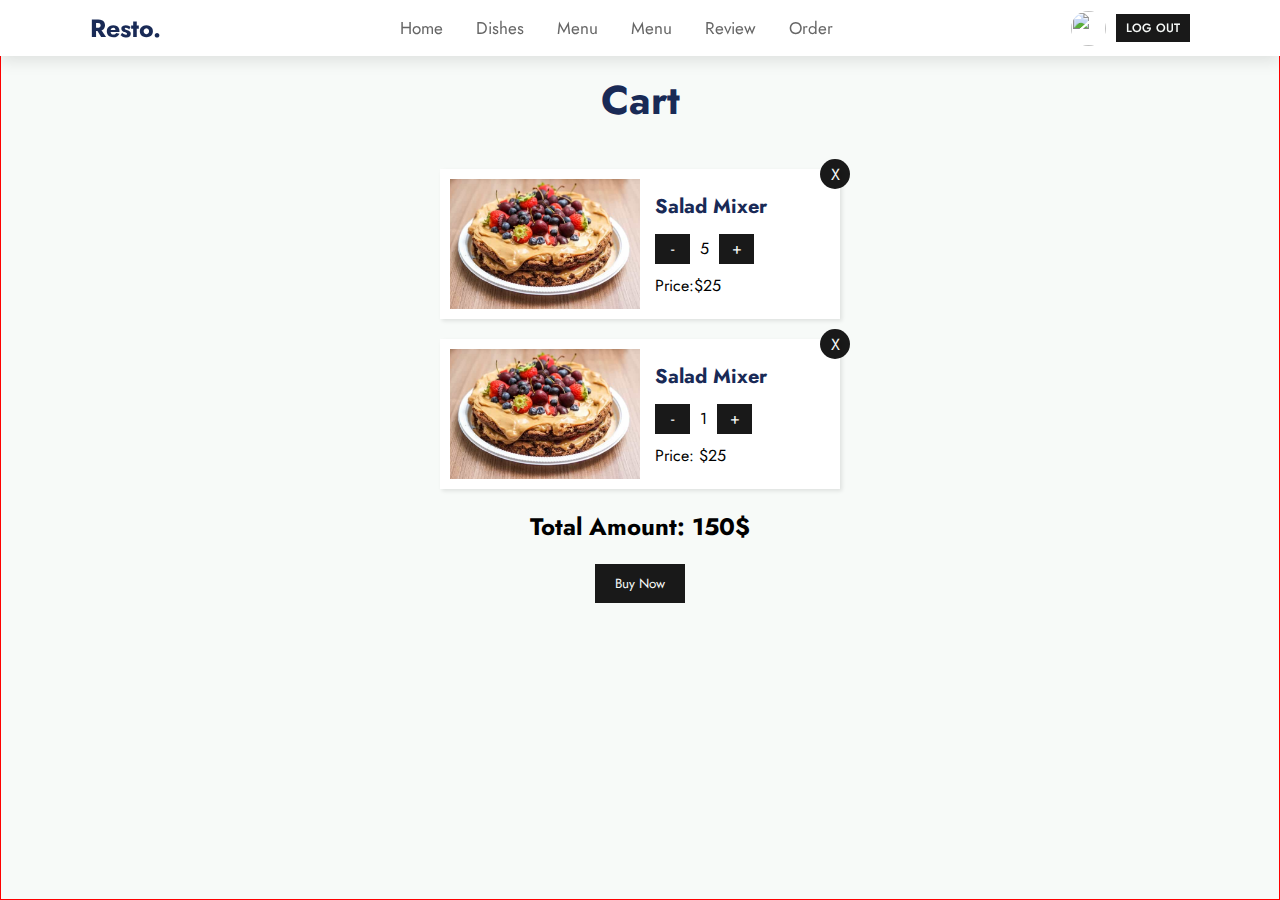
==== cart.html @ 864a32a4 "updated input type hidden" ====
<!DOCTYPE html>
<html lang="en">

<head>
    <meta charset="UTF-8">
    <meta http-equiv="X-UA-Compatible" content="IE=edge">
    <meta name="viewport" content="width=device-width, initial-scale=1.0">
    <title>Document</title>
    <link rel="stylesheet" href="./css/style.css">
    <link rel="stylesheet" href="./css/TodaysMenuStyle.css">
</head>

<body>
    <header>

        <a href="#" class="logo"><i class="fas fa-utensils"></i>resto.</a>

        <nav class="navbar">
            <a href="./index.html">home</a>
            <a href="#dishes">dishes</a>
            <a href="./TodaysMenuPage.html">Menu</a>
            <a href="#menu">menu</a>
            <a href="#review">review</a>
            <a href="#order">order</a>
        </nav>

        <div class="icons">
            <div class="avatar">

                <img class="avatar__image"
                    src="https://images.unsplash.com/photo-1599566150163-29194dcaad36?ixlib=rb-4.0.3&ixid=MnwxMjA3fDB8MHxwaG90by1wYWdlfHx8fGVufDB8fHx8&auto=format&fit=crop&w=387&q=80" />
                <h6>Log out</h6>
            </div>
        </div>
    </header>
    <div class="section-3">
        <div style="margin-top: 30px; ">
            <h3 style="font-size: 40px;" class="cart-title">Cart</h3>
        </div>
        <div class="cart-container">
            <div class="cart-card">
                <div class="cart-image-container">
                    <img src="./images/menu-5.jpg" />
                </div>
                <div class="cart-info">
                    <h4 class="dish-title">Salad Mixer</h4>
                    <div class="cart-button-container">
                        <div class="btn-container">
                            <button class="decrease">-</button>
                            <div class="cart-value">5</div>
                            <button class="increase">+</button>
                        </div>

                        <div class="cart-price">
                            <p>price:$</p>
                            <span class="price">25</span>
                            <input type="hidden" class="input-hidden" />
                        </div>
                    </div>
                </div>
                <div class="delete">
                    <span>X</span>
                </div>
            </div>
            <div class="cart-card">
                <div class="cart-image-container">
                    <img src="./images/menu-5.jpg" />
                </div>
                <div class="cart-info">
                    <h4 class="dish-title">Salad Mixer</h4>
                    <div class="cart-button-container">
                        <div class="btn-container">
                            <button class="decrease">-</button>
                            <div class="cart-value">1</div>
                            <button class="increase">+</button>
                        </div>

                        <div class="cart-price">
                            <p>price: $</p>
                            <span class="price">25</span>
                            <input type="hidden" class="input-hidden" />
                        </div>
                    </div>
                </div>
                <div class="delete">
                    <span>X</span>
                </div>
            </div>
            <!-- <div class="cart-card">
                <div class="cart-image-container">
                    <img src="./images/menu-5.jpg" />
                </div>
                <div class="cart-info">
                    <h4 class="dish-title">Salad Mixer</h4>
                    <div class="cart-button-container">
                        <div class="btn-container">
                            <button class="decrease">-</button>
                            <div class="cart-value">1</div>
                            <button class="increase">+</button>
                        </div>
                       
                        <div class="cart-price">
                            <p>price:$</p>
                            <span class="price">25</span>
                        </div>
                    </div>
                </div>
                <div class="delete">
                    <span>X</span>
                </div>
            </div> -->

            <div class="cart-total">

                <h5>Total Amount: <span class="total-amount">75</span>$</h5>


            </div>
            <button class="buy-btn">Buy Now</button>

        </div>
    </div>
</body>
<script src="./js/cartLogic.js"></script>

</html>
---- css/style.css ----
@import url('https://fonts.googleapis.com/css2?family=Jost:wght@100;200;300;400;500;600;700&display=swap');

:root{
    --green:#27ae60;
    --black:#192a56;
    --light-color:#666;
    --box-shadow:0 .5rem 1.5rem rgba(0,0,0,.1);
    --white:#f7faf8;
    --gray:#918f7d;
}

*{
    font-family: 'Jost', sans-serif;
    margin:0; padding:0;
    box-sizing: border-box;
    text-decoration: none;
    outline: none; border:none;
    text-transform: capitalize;
    transition: all .2s linear;
}

html{
    font-size: 62.5%;
    overflow-x: hidden;
    scroll-padding-top: 5.5rem;
    scroll-behavior: smooth;
}

section{
    padding:2rem 9%;
}

/* section:nth-child(even){
    background:#eee;
} */

.sub-heading{
    text-align: center;
    color:var(--green);
    font-size: 2rem;
    padding-top: 1rem;
}

.heading{
    text-align: center;
    color:var(--black);
    font-size: 3rem;
    padding-bottom: 2rem;
    text-transform: uppercase;
}

.btn{
    margin-top: 1rem;
    display: inline-block;
    font-size: 1.7rem;
    color:#fff;
    background: var(--black);
    border-radius: .5rem;
    cursor: pointer;
    padding:.8rem 3rem;
}

.btn:hover{
    background: var(--green);
    letter-spacing: .1rem;
}

header{
    position: fixed;
    top:0; left: 0; right:0;
    background: #fff;
    padding:1rem 7%;
    display: flex;
    align-items: center;
    justify-content: space-between;
    z-index: 1000;
    box-shadow: var(--box-shadow);
}

header .logo{
    color:var(--black);
    font-size: 2.5rem;
    font-weight: bolder;
}

header .logo i{
    color:var(--green);
}

header .navbar a{
    font-size: 1.7rem;
    border-radius: .5rem;
    padding:.5rem 1.5rem;
    color:var(--light-color);
}

header .navbar a.active,
header .navbar a:hover{
    color:#fff;
    background: rgba(0,0,0,.9);
}

header .icons i,
header .icons a{
    cursor: pointer;
    margin-left: .5rem;
    height:4.5rem;
    line-height: 4.5rem;
    width:4.5rem;
    text-align: center;
    font-size: 1.7rem;
    color:var(--black);
    border-radius: 50%;
    background: #eee;
}

header .icons i:hover,
header .icons a:hover{
    color:#fff;
    background: var(--green);
    transform: rotate(360deg);
}

header .icons #menu-bars{
    display: none;
}

#search-form{
    position: fixed;
    top:-110%; left:0; 
    height:100%; width:100%;
    z-index: 1004;
    background:rgba(0,0,0,.8);
    display: flex;
    align-items: center;
    justify-content: center;
    padding:0 1rem;
}

#search-form.active{
    top:0;
}

#search-form #search-box{
    width:50rem;
    border-bottom: .1rem solid #fff;
    padding:1rem 0;
    color:#fff;
    font-size: 3rem;
    text-transform: none;
    background:none;
}

#search-form #search-box::placeholder{
    color:#eee;
}

#search-form #search-box::-webkit-search-cancel-button{
    -webkit-appearance: none;
}

#search-form label{
    color:#fff;
    cursor:pointer;
    font-size: 3rem;
}

#search-form label:hover{
    color:var(--green);
}

#search-form #close{
    position: absolute;
    color:#fff;
    cursor: pointer;
    top: 2rem; right:3rem;
    font-size: 5rem;
}

.home .home-slider .slide{
    display: flex;
    align-items: center;
    flex-wrap: wrap;
    gap:2rem; 
    padding-top: 9rem;
}

.home .home-slider .slide .content{
    flex:1 1 45rem;
}

.home .home-slider .slide .image{
    flex:1 1 45rem;
}

.home .home-slider .slide .image img{
    width: 100%;
}

.home .home-slider .slide .content span{
    color:var(--green);
    font-size: 2.5rem;
}

.home .home-slider .slide .content h3{
    color:var(--black);
    font-size: 7rem;
}

.home .home-slider .slide .content p{
    color:var(--light-color);
    font-size: 2.2rem;
    padding:.5rem 0;
    line-height: 1.5;
}

.swiper-pagination-bullet-active{
    background:var(--green);
}

.dishes .box-container{
    display: grid;
    grid-template-columns: repeat(auto-fit, minmax(28rem, 1fr));
    gap:1.5rem;
}

.dishes .box-container .box{
    padding:2.5rem;
    background:#fff;
    border-radius: .5rem;
    border:.1rem solid rgba(0,0,0,.2);
    box-shadow: var(--box-shadow);
    position: relative;
    overflow: hidden;
    text-align: center;
}

.dishes .box-container .box .fa-heart,
.dishes .box-container .box .fa-eye{
    position: absolute;
    top:1.5rem;
    background:#eee;
    border-radius: 50%;
    height: 5rem;
    width:5rem;
    line-height: 5rem;
    font-size: 2rem;
    color:var(--black);
}

.dishes .box-container .box .fa-heart:hover,
.dishes .box-container .box .fa-eye:hover{
    background: var(--green);
    color:#fff;
}

.dishes .box-container .box .fa-heart{
    right:-15rem;
}

.dishes .box-container .box .fa-eye{
    left:-15rem;
}

.dishes .box-container .box:hover .fa-heart{
    right:1.5rem;
}

.dishes .box-container .box:hover .fa-eye{
    left:1.5rem;
}

.dishes .box-container .box img{
    height:17rem;
    margin:1rem 0;
}

.dishes .box-container .box h3{
    color:var(--black);
    font-size: 2.5rem;
}

.dishes .box-container .box .stars{
    padding:1rem 0;
}

.dishes .box-container .box .stars i{
    font-size: 1.7rem;
    color:var(--green);
}

.dishes .box-container .box span{
    color:var(--green);
    font-weight: bolder;
    margin-right: 1rem;
    font-size: 2.5rem;
}

.about .row{
    display: flex;
    flex-wrap: wrap;
    gap:1.5rem;
    align-items: center;
}

.about .row .image{
    flex:1 1 45rem;
}

.about .row .image img{ 
    width: 100%;
}

.about .row .content{
    flex:1 1 45rem;
}

.about .row .content h3{
    color:var(--black);
    font-size: 4rem;
    padding:.5rem 0;
}

.about .row .content p{
    color:var(--light-color);
    font-size: 1.5rem;
    padding:.5rem 0;
    line-height: 2;
}

.about .row .content .icons-container{
    display: flex;
    gap:1rem;
    flex-wrap: wrap;
    padding:1rem 0;
    margin-top: .5rem;
}

.about .row .content .icons-container .icons{
    background:#eee;
    border-radius: .5rem;
    border:.1rem solid rgba(0,0,0,.2);
    display: flex;
    align-items: center;
    justify-content: center;
    gap:1rem;
    flex:1 1 17rem;
    padding:1.5rem 1rem;
}

.about .row .content .icons-container .icons i{
    font-size: 2.5rem;
    color:var(--green);
}

.about .row .content .icons-container .icons span{
    font-size: 1.5rem;
    color:var(--black);
}

.menu .box-container{
    display: grid;
    grid-template-columns: repeat(auto-fit, minmax(30rem, 1fr));
    gap:1.5rem;
}

.menu .box-container .box{
    background: #fff;
    border:.1rem solid rgba(0,0,0,.2);
    border-radius: .5rem;
    box-shadow: var(--box-shadow);    
}

.menu .box-container .box .image{
    height: 25rem;
    width: 100%;
    padding:1.5rem;
    overflow: hidden;
    position: relative;
}

.menu .box-container .box .image img{
    height: 100%;
    width: 100%;
    border-radius: .5rem;
    object-fit: cover;
}

.menu .box-container .box .image .fa-heart{
    position: absolute;
    top:2.5rem; right: 2.5rem;
    height: 5rem;
    width: 5rem;
    line-height: 5rem;
    text-align: center;
    font-size: 2rem;
    background: #fff;
    border-radius: 50%;
    color:var(--black);
}

.menu .box-container .box .image .fa-heart:hover{
    background-color: var(--green);
    color:#fff;
}

.menu .box-container .box .content{
    padding:2rem;
    padding-top: 0;
}

.menu .box-container .box .content .stars{
    padding-bottom: 1rem;
}

.menu .box-container .box .content .stars i{
   font-size: 1.7rem;
   color:var(--green);
}

.menu .box-container .box .content h3{
    color:var(--black);
    font-size: 2.5rem;
}

.menu .box-container .box .content p{
    color:var(--light-color);
    font-size: 1.6rem;
    padding:.5rem 0;
    line-height: 1.5;
}

.menu .box-container .box .content .price{
    color:var(--green);
    margin-left: 1rem;
    font-size: 2.5rem;
}

.review .slide{
    padding:2rem;
    box-shadow:var(--box-shadow);
    border:.1rem solid rgba(0,0,0,.2);
    border-radius: .5rem;
    position: relative;    
}

.review .slide .fa-quote-right{
    position: absolute;
    top:2rem; right:2rem;
    font-size: 6rem;
    color:#ccc;
}

.review .slide .user{
    display: flex;
    gap:1.5rem;
    align-items: center;
    padding-bottom: 1.5rem;
}

.review .slide .user img{
    height: 7rem;
    width: 7rem;
    border-radius: 50%;
    object-fit: cover;
}

.review .slide .user h3{
    color:var(--black);
    font-size: 2rem;
    padding-bottom: .5rem;
}

.review .slide .user i{
    font-size: 1.3rem;
    color:var(--green);
}

.review .slide p{
    font-size: 1.5rem;
    line-height: 1.8;
    color:var(--light-color);
}

.order form{
    max-width:90rem;
    border-radius: .5rem;
    box-shadow: var(--box-shadow);
    border:.1rem solid rgba(0,0,0,.2);
    background:#fff;
    padding:1.5rem;
    margin:0 auto;
}

.order form .inputBox{
    display: flex;
    flex-wrap: wrap;
    justify-content: space-between;
}

.order form .inputBox .input{
    width:49%;
}

.order form .inputBox .input span{
    display:block;
    padding:.5rem 0;
    font-size: 1.5rem;
    color:var(--light-color);
}

.order form .inputBox .input input,
.order form .inputBox .input textarea{
    background:#eee;
    border-radius: .5rem;
    padding:1rem;
    font-size: 1.6rem;
    color:var(--black);
    text-transform: none;
    margin-bottom: 1rem;
    width:100%;
}

.order form .inputBox .input input:focus,
.order form .inputBox .input textarea:focus{
    border:.1rem solid var(--green);
}

.order form .inputBox .input textarea{
    height:20rem;
    resize: none;
}

.order form .btn{
    margin-top: 0;
}

.footer .box-container{
    display: grid;
    grid-template-columns: repeat(auto-fit, minmax(25rem, 1fr));
    gap:1.5rem;
}

.footer .box-container .box h3{
    padding:.5rem 0;
    font-size: 2.5rem;
    color:var(--black);
}

.footer .box-container .box a{
    display: block;
    padding:.5rem 0;
    font-size: 1.5rem;
    color:var(--light-color);
}

.footer .box-container .box a:hover{
    color:var(--green);
    text-decoration: underline;
}

.footer .credit{
    text-align: center;
    border-top: .1rem solid rgba(0,0,0,.1);
    font-size: 2rem;
    color:var(--black);
    padding:.5rem;
    padding-top: 1.5rem;
    margin-top: 1.5rem;
}

.footer .credit span{
    color:var(--green);
}

.loader-container{
    position: fixed;
    top:0; left:0;
    height:100%; 
    width:100%;
    z-index: 10000;
    background:#fff;
    display: flex;
    align-items: center;
    justify-content: center;
    overflow: hidden;
}

.loader-container img{
    width:35rem;
}

.loader-container.fade-out{
    top:-110%;
    opacity:0;
}

/* //special dishes */
.section-1{
    width: 100%;
   
    margin: 0;
    padding: 20px 0;
    /* border: 1px solid red; */

}
.special-dishes{
    width: 100%;
    background-color: var(--white);
    padding:2rem 9%;
    display: flex;
    justify-content: center;
    /* align-items: center; */
    margin-top: 20px;
    align-items: center;
    flex-direction: column;
    position: relative;
    /* border:1px solid red; */
  


}
.special-dishes h3{
    font-size: 30px;
    color: var(--black);
}
.special-dishes:first-child{
    display: flex;
    align-items: center;
    flex-direction: column;
    gap: 10px;
    justify-content: center;
    text-align: center;
 

}
.special-dishes:first-child p{
    margin: 5px 0;

}
.special-dishes p{
    font-size: 14px;
    color: var(--light-color);
    text-transform: none;
   
}
.dish-wrapper{
   

    position: relative;
    display: flex;
    /* border: 1px solid red; */
    width: 100%;
    gap: 5%;
    justify-content: center;
    align-items: center;
    margin-top: 20px;
    flex-wrap: wrap;
   
}
.dish-card{
    width: 220px;
    /* border: 1px solid red; */
    max-height: 280px;
    padding: 12px 10px;
    border-radius: 14px;
    background: white;
    /* overflow: hidden; */
    display: flex;
    flex-direction: column;
    align-items: center;
    box-shadow: 2px 2px 6px  rgba(0,0,0,.1);
    margin-top: 30px;
    
  
  
   

}
.dish-card:hover{
    box-shadow: 2px 2px 8px rgba(0,0,0,.2);
   
    cursor: pointer;
}
.dish-card:hover > img{
    transform: scale(1.1);
}
.dish-image{
    width: 100%;
    min-height: 140px;
    /* border: 1px solid red; */
    object-fit: contain;
    max-height: 140px;
}
.dish-title{
    font-size: 20px;
    color: var(--black);
    line-height: 12px;
    margin: 10px 0;
}
.dish-info{
   
    text-align: center;
   
    /* border: 1px solid red; */
    overflow-y: scroll;
    color: var(--black);
    
   
 

}
.dish-info::-webkit-scrollbar{
    display: none;
}
.avatar{
    /* border: 1px solid red; */
  
    border-radius: 50%;
    display: flex;
    align-items: center;
   
}
.avatar__image{
    width: 35px;
    height: 35px;
    object-fit: cover;
    border-radius: inherit;
  
}
.avatar h6{
    font-size: 12px;
   
    text-transform: uppercase;
    margin-left: 10px;
    padding: 5px 10px;
    background-color: rgba(0,0,0,.9);
    color: var(--white);
    font-weight: 500;
    cursor: pointer;

}




































/* media queries  */

@media (max-width:991px){

    html{
        font-size: 55%;
    }
    
    header{
        padding:1rem 2rem;
    }

    section{
        padding:2rem;
    }


}

@media (max-width:768px){

    header .icons #menu-bars{
        display: inline-block;
    }

    header .navbar{
        position: absolute;
        top:100%; left:0; right:0;
        background:#fff;
        border-top: .1rem solid rgba(0,0,0,.2);
        border-bottom: .1rem solid rgba(0,0,0,.2);
        padding:1rem;
        clip-path: polygon(0 0, 100% 0, 100% 0, 0 0);
    }

    header .navbar.active{
        clip-path: polygon(0 0, 100% 0, 100% 100%, 0% 100%);
    }

    header .navbar a{
        display: block;
        padding:1.5rem;
        margin:1rem;
        font-size: 2rem;
        background:#eee;
    }

    #search-form #search-box{
        width:90%;
        margin:0 1rem;
    }

    .home .home-slider .slide .content h3{
        font-size: 5rem;
    }
}

@media (max-width:450px){

    html{
        font-size: 50%;
    }

    .dishes .box-container .box img{
        height:auto;
        width: 100%;
    }

    .order form .inputBox .input{
        width:100%;
    }

}
---- css/TodaysMenuStyle.css ----
.section-2{
    width: 100%;
    min-height: 100vh;
    border: 1px solid red;
    margin: 0;
    padding: 20px 0;
   
}
.category-wrapper{
    display: flex;
    gap: 25px;
    margin-top: 30px;

}
.category-wrapper button{
    padding: 8px 20px;
    border-radius: 4px;
    cursor: pointer;
    font-weight: 500;
    box-shadow: 1px 1px 4px rgba(0,0,0,.1);
   
   

}
.category-wrapper button:hover{
    background-color: rgba(0,0,0,.2);
    outline: 1px solid rgba(0,0,0,.2);
}
.menu-wrapper{
    width: 100%;
    /* border: 1px solid red; */
    margin-top: 20px;
    display: flex;flex-wrap: wrap;
    justify-content: center;
    align-items: flex-start;
    /* border: 1px solid red; */
    

   
}
.menu-wrapper .menu-card{
    width: 400px;
    /* border: 1px solid red; */
    display: flex;
    position: relative;
    gap: 5px;
    padding: 10px 15px;
    background-color: white;
    margin: 15px 25px;
   
    border-radius: 4px;
    box-shadow: 2px 2px 4px rgba(0,0,0,.2);
   



}
.menu-wrapper .menu-card:hover .dish-image{
    transform: scale(1.05);

}
.menu-image-container{
    min-width: 45%;
    /* border: 1px solid red; */
    display: flex;
    flex-direction: column;
    align-items: center;
    justify-content: space-between;
    padding: 0 5px 10px 5px;
  

}
.menu-details{
    display: flex;
    flex-direction: column;
    align-items: flex-start;
    padding: 0 5px;
}
.menu-details p{
    max-height: 60px;
    
   

   
}
.pricing-container{
    display: flex;
    justify-content: space-between;
    align-items: center;
    margin-top: 10px;
    padding: 4px 15px;
    align-items: center;
    width: 100%;
}

.pricing-container button{
    padding: 8px 20px;
    cursor: pointer;
    text-transform: capitalize;
    background-color: rgba(0,0,0,.9);
    color: var(--white);
    border-radius: 2px;
  
}
.pricing-container button:hover{
    background-color: rgba(0,0,0,.8);
}


.pricing-container h5{
    
  color: var(--green);
  font-size: 12px;
  margin-right: 5px;
  /* border: 1px solid red; */
  /* width: 100%; */
  color: var(--black);
 
}


.menu-details .dish-title{
    margin-bottom: 15px;
    text-align: left;
    font-size: 20px;
    text-shadow: 1px 1px 2px rgba(0,0,0,.2);
    line-height: 22px;
   
}
.dish-info {
   
    /* border: 1px solid red; */
    text-align: justify !important;
   
   
    width: 100%;
    font-size: 12px;
    color: var(--gray) !important;
    font-weight: 400;
    max-height: 75px;
    margin-top: 10px;
    letter-spacing: 0;
  

}
.menu-title-container > p{
    font-size: 12px !important;
}
.active{
   background-color: rgba(0,0,0,.2);;

}
.rating-img{
    width: 20px;
    height: 20px;
    margin: 0 5px;
}
.rating-container{
    display: flex;
    justify-content: center;
    align-items: center;
    /* border: 1px solid red; */
   
    animation: none;
}
.rating-container span{
    font-size: 14px;
    font-weight: 500;
}

.cart-title{
    text-align: center;
    color: var(--black);
    padding: 20px 0;
    
}
.cart-container{
    width: 100%;
    /* border: 1px solid red; */
    display: flex;
    justify-content: center;
    flex-direction: column;
   align-items: center;
    

}
.cart-card{
    width: 400px;
    /* border: 1px solid red; */
    height: 150px;
    display: flex;
    position: relative;
    padding: 10px 10px;
    background-color: white;
    box-shadow: 2px 2px 4px rgba(0,0,0,.1);
    margin-top: 20px;
    position: relative;

   

}
.cart-image-container{
   max-width:50% ;
   /* border: 1px solid red; */
   height: 100%;
   margin-right: 15px;
}
.cart-image-container img{
    width: 100%;
    height: 100%;
    object-fit: cover;
}
.btn-container{
    display: flex;
    align-items: center;
    margin: 10px 0;

}
.btn-container button{
    
    font-size: 16px;
  
  
    background-color: rgba(0,0,0,.9);
    color: var(--white);
    width: 35px;
    height: 30px;
    cursor: pointer;
    
   
    
}
.btn-container div{
    font-size: 16px;
    padding: 4px 10px;
}
.btn-cart{
    padding: 8px 20px;
    cursor: pointer;
    text-transform: capitalize;
    background-color: rgba(0,0,0,.9);
    color: var(--white);
    border-radius: 2px;
    text-transform: uppercase;
    text-align: center;
    font-weight: 600;
    
}
.cart-info{
    display: flex;
    flex-direction: column;
    justify-content: center;
    align-items: flex-start;
}
.section-3{
    width: 100%;
    min-height: 100vh;
    border: 1px solid red;
    margin: 0;
    padding: 20px 0;
    background-color: var(--white);

}
.cart-price{
    display: flex;
    font-size: 16px;
}

.cart-total h5{
    font-size: 24px;
    margin-top: 20px;

}
.delete{
    position: absolute;
    top: -10px;
    right: -10px;
   
border-radius: 50%;
background-color: rgba(0,0,0,.9);
color: var(--white);
width: 30px;
height: 30px;
display: flex;
justify-content: center;
align-items: center;
font-size: 16px;
cursor: pointer;

}
.buy-btn{
    padding: 10px 20px ;
    background: rgba(0,0,0,.9);
    color: var(--white);
    margin-top: 20px;
    
}
.login-container{
    width: 100%;
    min-height: 90vh;
  
    padding: 0;
    margin: 0;
    display: flex;
    justify-content: center;
    align-items: center;
}
.login-container button{
    display: flex;
    align-items: center;
    gap: 10px;
    background: var(--white);
    border: none;
    outline: none;
    box-shadow: 1px 1px 5px 1px rgba(0,0,0,.2);
    color: rgba(0,0,0,.6);
    font-size: 13px;
    cursor: pointer;
    padding: 5px 15px;
    border-radius: 4px;
}
.login-container button:hover{
    color: rgba(0,0,0,.7);

}
.login-container img{
    width: 35px;
    height: 35px;

}
.login-container h3{
    text-transform: capitalize;
}
.cart-btn{
    position: absolute;
    top: 0;
    right: 0;
    padding: 5px 10px;
}
.cart-btn:hover{
   box-shadow: 2px 2px 4px rgba(0,0,0,.4);
    
}
.cart-btn img{
    width: 20px;
    height: 20px;
    cursor: pointer;
}
.empty{
    padding: 6px 15px;
    font-size: 16px;
    background-color: rgba(0,0,0,.8);
  
    color: var(--white);
   

}
.empty-cart-container{
    display: flex;
    flex-direction: column;
    align-items: center;
    gap: 20px;

}
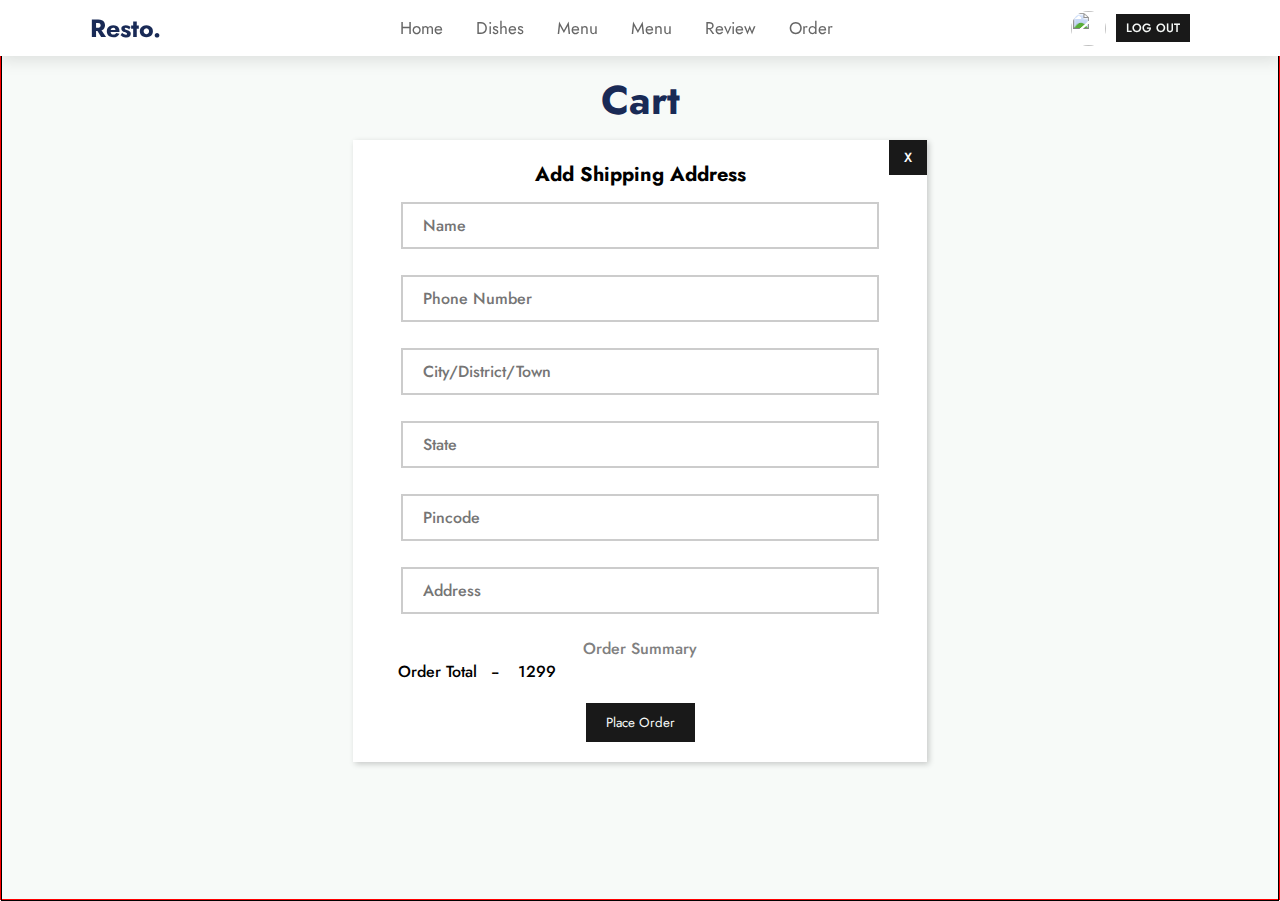
==== commit ff656745: "updated cart" ====
--- a/cart.html
+++ b/cart.html
@@ -49,12 +49,14 @@
                             <button class="decrease">-</button>
                             <div class="cart-value">5</div>
                             <button class="increase">+</button>
+
                         </div>
 
                         <div class="cart-price">
                             <p>price:$</p>
                             <span class="price">25</span>
                             <input type="hidden" class="input-hidden" />
+
                         </div>
                     </div>
                 </div>
@@ -73,12 +75,14 @@
                             <button class="decrease">-</button>
                             <div class="cart-value">1</div>
                             <button class="increase">+</button>
+
                         </div>
 
                         <div class="cart-price">
                             <p>price: $</p>
-                            <span class="price">25</span>
+                            <span class="price">65</span>
                             <input type="hidden" class="input-hidden" />
+
                         </div>
                     </div>
                 </div>
@@ -113,11 +117,59 @@
             <div class="cart-total">
 
                 <h5>Total Amount: <span class="total-amount">75</span>$</h5>
+                <input type="hidden" class="cart-total-hidden" />
 
 
             </div>
             <button class="buy-btn">Buy Now</button>
 
+
+
+        </div>
+        <div class="modal-container">
+            <div class="modal">
+                <h5 class="modal-title">Add Shipping Address</h5>
+                <div>
+
+                    <input type="text" class="name" placeholder="name" />
+                </div>
+                <div>
+
+                    <input type="text" class="name" name="phone number" placeholder="phone number" />
+                </div>
+                <div>
+
+                    <input type="text" class="name" name="city" placeholder="city/district/town" />
+                </div>
+                <div>
+
+                    <input type="text" class="state" placeholder="state" />
+                </div>
+                <div>
+
+                    <input type="text" class="name" name="pincode" placeholder="pincode" />
+                </div>
+
+
+                <div>
+                    <input class="name" type="text" placeholder="address" />
+                </div>
+
+
+                <div class="close-btn">
+                    <button>X</button>
+                </div>
+                <div class="cart-info">
+                    <h4>order summary</h4>
+                    <div>
+                        <p>Order total &nbsp;&nbsp;--</p>
+                        <p class="cart-modal-total">1299</p>
+                    </div>
+                </div>
+                <div class="order-btn-container">
+                    <button class="buy-btn">Place Order</button>
+                </div>
+            </div>
         </div>
     </div>
 </body>
--- a/css/TodaysMenuStyle.css
+++ b/css/TodaysMenuStyle.css
@@ -259,6 +259,7 @@
     margin: 0;
     padding: 20px 0;
     background-color: var(--white);
+    position: relative;
 
 }
 .cart-price{
@@ -362,3 +363,104 @@
     gap: 20px;
 
 }
+.modal-container{
+    position: absolute;
+    width: 100%;
+   min-height: 100vh;
+    
+    border: 1px solid black;
+    top: 0;
+    left: 0;
+    display: flex;
+    justify-content: center;
+    align-items: center;
+
+    
+    
+}
+.modal{
+    width: 45%;
+   
+   
+    background-color:white;
+    padding: 20px 35px;
+    box-shadow: 2px 2px 6px rgba(0,0,0,.2);
+    position: relative;
+}
+.modal-title{
+    font-size: 20px;
+    font-size: 500 !important;
+    text-align: center;
+    
+}
+.modal div{
+    display: flex;
+    width: 100%;
+   
+
+}
+.modal div input {
+    padding: 10px 20px;
+    width: 100%;
+    margin: 15px;
+    outline:2px solid  rgba(0,0,0,.2);
+    font-weight: 500;
+    font-size: 16px;
+   
+
+}
+.modal div input::placeholder{
+    font-weight: 500;
+    font-size: 16px;
+}
+.modal div input:focus{
+    outline: 2px solid rgba(0,0,0,.6);
+}
+
+.close-btn{
+    position: absolute;
+    top: 0;
+    right: 0;
+   
+    display: flex;
+    align-items: flex-end;
+    justify-content: flex-end;
+    
+  
+}
+.close-btn button{
+    padding: 8px 15px;
+    font-weight: 500;
+    cursor: pointer;
+    background-color:rgba(0,0,0,.9);
+    color: white;
+}
+.cart-info{
+    display: flex;
+    justify-content: center;
+    align-items: center;
+    
+}
+.cart-info h4{
+    font-size: 16px;
+    color: gray;
+    font-weight: 500;
+    margin-top: 10px;
+
+}
+.cart-info div p{
+    font-size: 16px;
+    padding: 0 10px;
+    font-weight: 500;
+}
+.cart-modal-total{
+    font-weight: 500;
+
+}
+.order-btn-container{
+    width: 100%;
+    display: flex;
+    justify-content: center;
+    align-items: center;
+    cursor: pointer;
+}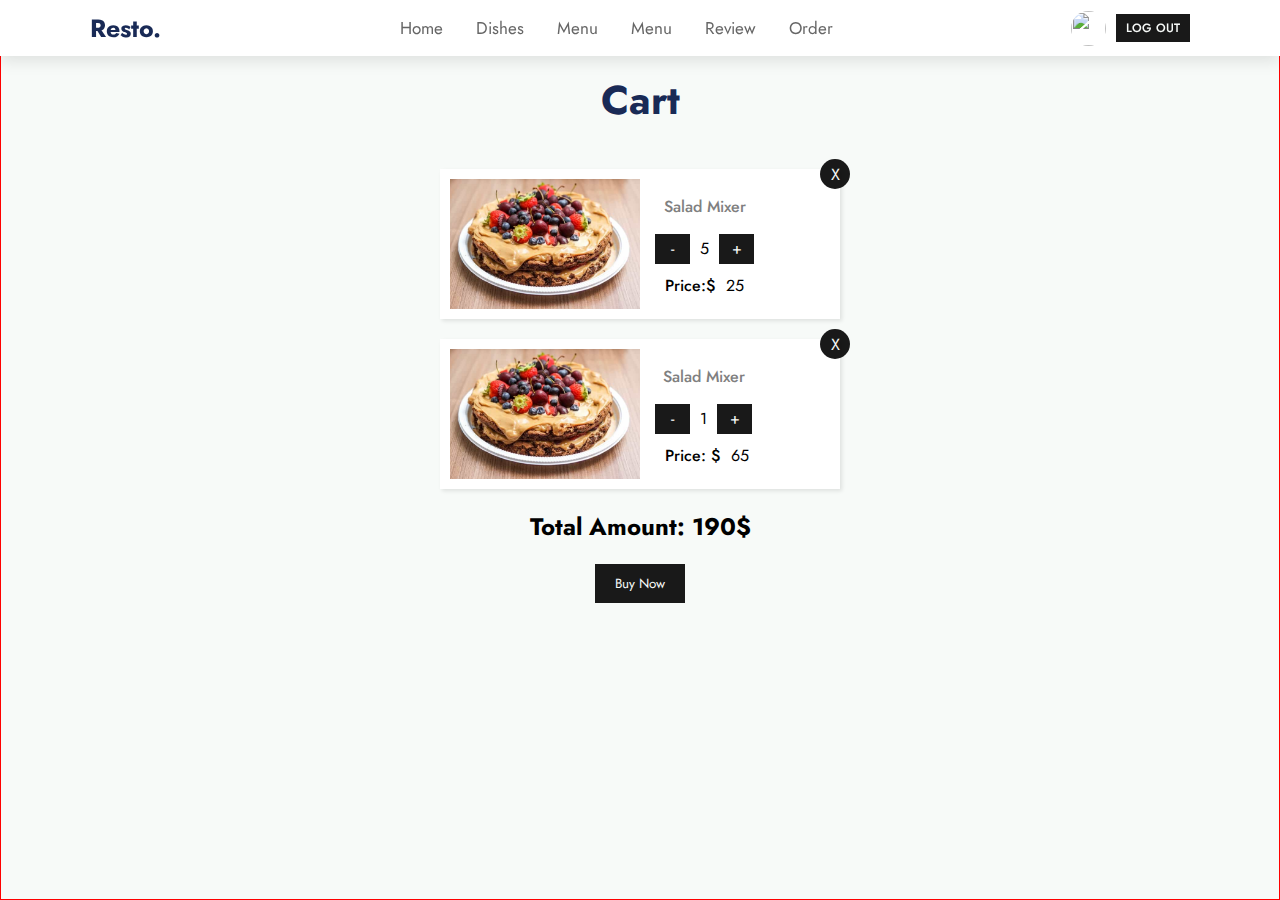
==== commit 09b143ed: "cart buy updated" ====
--- a/cart.html
+++ b/cart.html
@@ -126,7 +126,7 @@
 
 
         </div>
-        <div class="modal-container">
+        <div class="modal-container hidden">
             <div class="modal">
                 <h5 class="modal-title">Add Shipping Address</h5>
                 <div>
@@ -164,6 +164,7 @@
                     <div>
                         <p>Order total &nbsp;&nbsp;--</p>
                         <p class="cart-modal-total">1299</p>
+                        <input type="hidden" class="cart-modal-total-hidden" />
                     </div>
                 </div>
                 <div class="order-btn-container">
--- a/css/TodaysMenuStyle.css
+++ b/css/TodaysMenuStyle.css
@@ -374,12 +374,14 @@
     display: flex;
     justify-content: center;
     align-items: center;
+   
 
     
     
 }
 .modal{
     width: 45%;
+    
    
    
     background-color:white;
@@ -463,4 +465,9 @@
     justify-content: center;
     align-items: center;
     cursor: pointer;
+}
+.hidden{
+  
+    display: none;
+
 }